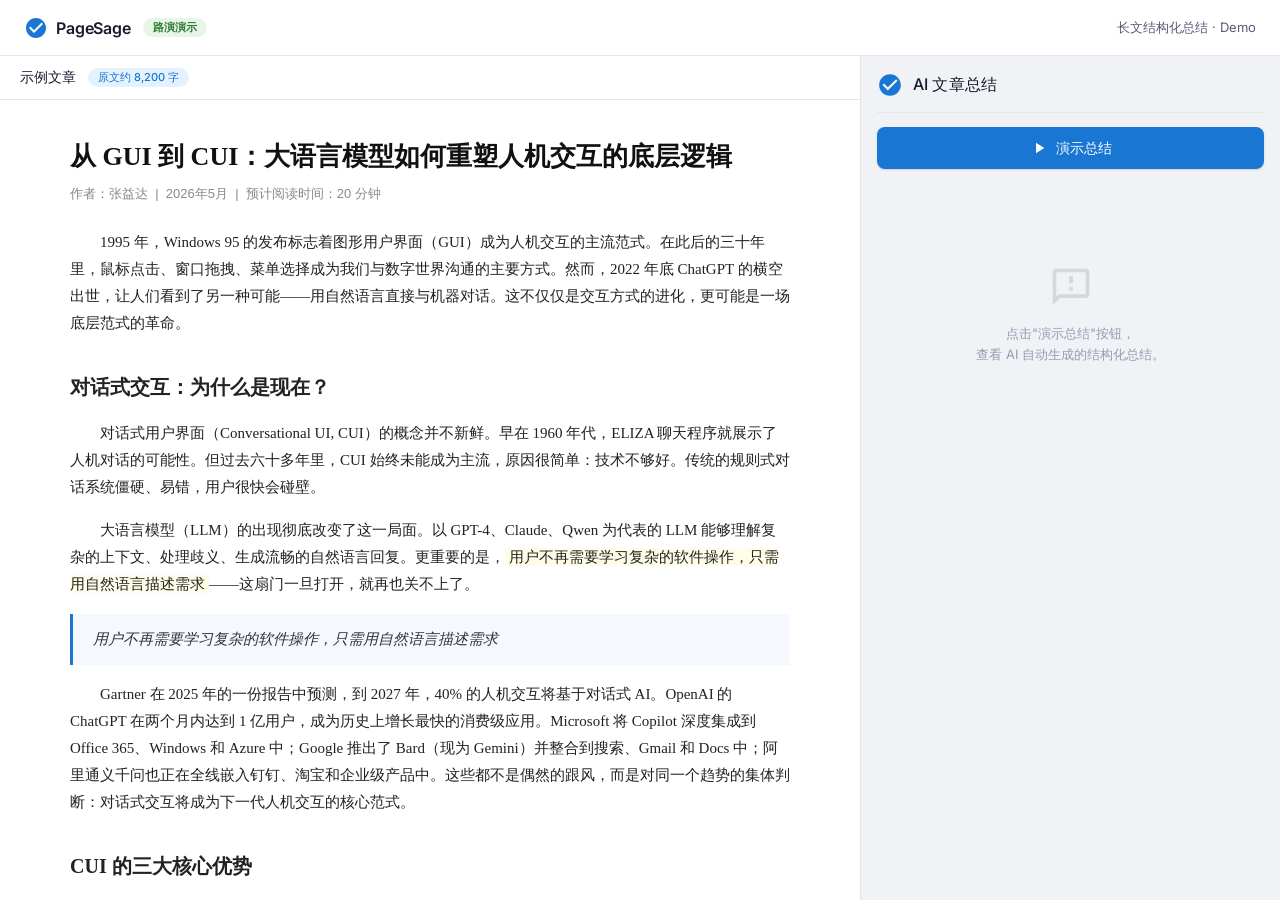
==== index.html @ dbce8fc1 "Add files via upload" ====
<!DOCTYPE html>
<html lang="zh-CN">
<head>
<meta charset="UTF-8" />
<meta name="viewport" content="width=device-width, initial-scale=1.0" />
<title>PageSage 路演演示</title>
<link rel="preconnect" href="https://fonts.googleapis.com" />
<link rel="preconnect" href="https://fonts.gstatic.com" crossorigin />
<link href="https://fonts.googleapis.com/css2?family=Inter:wght@400;500;600;700&family=Roboto:wght@400;500;700&display=swap" rel="stylesheet" />
<style>
*,*::before,*::after{box-sizing:border-box;margin:0;padding:0}
:root{
  --bg:#F0F2F5;--surface:#FFF;--border:#E4E7ED;
  --text:#1A1A2E;--text-secondary:#5A5A7A;--text-hint:#9A9AB0;
  --primary:#1976D2;--primary-light:#63A4FF;--primary-dark:#004BA0;
  --shadow:0 1px 3px rgba(0,0,0,0.08),0 1px 2px rgba(0,0,0,0.06);
  --shadow-lg:0 10px 30px rgba(0,0,0,0.10),0 4px 8px rgba(0,0,0,0.06);
  --radius:12px;
}
body{font-family:'Inter','Roboto',sans-serif;background:var(--bg);color:var(--text);height:100vh;overflow:hidden}
.topbar{
  display:flex;align-items:center;gap:12px;
  padding:12px 24px;background:var(--surface);
  border-bottom:1px solid var(--border);height:56px;
  box-shadow:0 1px 2px rgba(0,0,0,0.04);
}
.topbar-logo{display:flex;align-items:center;gap:8px}
.topbar-logo svg{width:24px;height:24px;fill:var(--primary)}
.topbar h1{font-size:16px;font-weight:600;letter-spacing:-0.01em}
.topbar-badge{
  font-size:11px;font-weight:600;padding:2px 10px;
  border-radius:20px;background:#E8F5E9;color:#2E7D32;
  margin-left:4px;
}
.topbar-right{margin-left:auto;font-size:13px;color:var(--text-secondary)}
.main{display:flex;height:calc(100vh - 56px);gap:0}
.article-panel{flex:1;display:flex;flex-direction:column;min-width:0}
.article-header{
  display:flex;align-items:center;gap:12px;
  padding:12px 20px;background:var(--surface);
  border-bottom:1px solid var(--border);
  flex-shrink:0;
}
.article-header h2{font-size:14px;font-weight:500;color:var(--text)}
.article-badge{
  font-size:11px;padding:2px 10px;border-radius:20px;
  background:#E3F2FD;color:var(--primary);font-weight:500;
}
.article-frame{flex:1;border:none;width:100%;background:#FFF}
.side-panel{
  width:420px;flex-shrink:0;
  background:var(--bg);overflow-y:auto;
  border-left:1px solid var(--border);
  padding:16px;
}
/* === 侧边栏内部样式（与扩展一致） === */
.panel-header{
  display:flex;align-items:center;gap:10px;
  padding-bottom:14px;border-bottom:1px solid var(--border);margin-bottom:14px;
}
.panel-header svg{width:26px;height:26px;fill:var(--primary)}
.panel-header h3{font-size:16px;font-weight:500;color:var(--text);letter-spacing:0.01em}
.demo-btn{
  display:inline-flex;align-items:center;justify-content:center;gap:8px;
  width:100%;padding:12px 24px;font-size:14px;font-weight:500;
  font-family:inherit;line-height:1;border:none;border-radius:8px;
  cursor:pointer;transition:all 0.2s cubic-bezier(0.4,0,0.2,1);
  background:var(--primary);color:#FFF;box-shadow:var(--shadow);
  position:relative;overflow:hidden;
}
.demo-btn:hover{background:var(--primary-dark);box-shadow:var(--shadow-lg)}
.demo-btn:active{transform:scale(0.98)}
.demo-btn:disabled{background:var(--border);color:var(--text-hint);cursor:not-allowed;transform:none}
.demo-btn svg{width:18px;height:18px;fill:currentColor;flex-shrink:0}
.demo-status{
  display:flex;align-items:center;gap:10px;
  padding:10px 14px;margin:12px 0;border-radius:12px;
  font-size:13px;line-height:1.4;min-height:40px;
  transition:all 0.3s;opacity:0;transform:translateY(-4px);
  pointer-events:none;
}
.demo-status.show{opacity:1;transform:translateY(0)}
.demo-status.loading{background:#E3F2FD;color:var(--primary)}
.demo-status.success{background:#E8F5E9;color:#2E7D32}
.demo-spinner{
  width:16px;height:16px;border:2px solid currentColor;
  border-right-color:transparent;border-radius:50%;
  animation:dspin 0.7s linear infinite;flex-shrink:0;
}
@keyframes dspin{to{transform:rotate(360deg)}}
.demo-result{display:none}
.demo-result.show{display:block}
.card{
  background:var(--surface);border-radius:12px;
  box-shadow:0 1px 2px rgba(0,0,0,0.06),0 1px 3px rgba(0,0,0,0.10);
  padding:18px;margin-bottom:14px;
  opacity:0;transform:translateY(20px);transition:all 0.5s cubic-bezier(0.22,1,0.36,1);
}
.card.visible{opacity:1;transform:translateY(0)}
.card-header{display:flex;align-items:center;gap:8px;margin-bottom:12px}
.card-header svg{width:18px;height:18px;flex-shrink:0;fill:#1976D2}
.card-title{font-size:14px;font-weight:500;color:var(--text)}
.card-body{color:var(--text-secondary);font-size:13px;line-height:1.7}
.thesis-text{
  font-size:14px;font-weight:500;color:var(--primary-dark);
  padding:12px 14px;background:#E3F2FD;border-radius:8px;line-height:1.6;
}
.evidence-text{line-height:1.7}
.conclusion-text{font-style:italic;line-height:1.7}
.argument-item{padding:10px 0;border-bottom:1px solid var(--border)}
.argument-item:first-child{padding-top:0}
.argument-item:last-child{padding-bottom:0;border-bottom:none}
.argument-num{
  display:inline-flex;align-items:center;justify-content:center;
  width:20px;height:20px;border-radius:50%;background:var(--primary);
  color:#FFF;font-size:11px;font-weight:500;margin-right:6px;flex-shrink:0;
}
.argument-header{display:flex;align-items:flex-start;gap:4px;margin-bottom:4px}
.argument-text{font-size:13px;font-weight:500;color:var(--text);flex:1}
.original-quote{
  font-size:12px;color:var(--text-hint);padding:6px 10px;
  background:#FAFAFA;border-left:3px solid var(--primary-light);
  border-radius:4px;margin-top:4px;line-height:1.5;
}
.original-quote::before{content:"📝 ";font-size:11px}
.terms-wrap{display:flex;flex-wrap:wrap;gap:4px}
.term-item{
  display:inline-flex;flex-direction:column;
  background:#FAFAFA;border:1px solid var(--border);border-radius:8px;
  padding:8px 12px;margin:2px;transition:border-color 0.15s;
}
.term-item:hover{border-color:var(--primary-light);background:#F5F8FF}
.term-name{font-weight:500;color:var(--text);font-size:13px}
.term-en{font-size:11px;color:var(--text-hint);font-style:italic;margin-top:1px}
.term-def{font-size:12px;color:var(--text-secondary);margin-top:3px;line-height:1.5}
.reading-badge{
  display:inline-flex;align-items:center;gap:6px;
  padding:4px 12px;border-radius:20px;font-size:12px;font-weight:500;margin-bottom:8px;
}
.reading-badge.deep{background:#E8F5E9;color:#2E7D32}
.reading-badge.skip{background:#FFF3E0;color:#E65100}
.reading-reason{font-size:13px;color:var(--text-secondary);margin-bottom:8px;line-height:1.6}
.highlight-item{
  font-size:12px;color:var(--primary);padding:5px 10px;
  background:#E3F2FD;border-radius:6px;margin:3px 0;line-height:1.5;
}
.highlight-item::before{content:"› ";font-weight:bold}
.article-type-badge{
  display:inline-block;padding:2px 10px;border-radius:12px;
  font-size:11px;font-weight:500;margin-top:10px;
  color:var(--text-hint);border:1px solid var(--border);
}
.tokens-info{
  text-align:center;font-size:11px;color:var(--text-hint);margin:6px 0 14px;
  transition:opacity 0.5s;opacity:0;
}
.tokens-info.show{opacity:1}
.empty-panel{
  text-align:center;padding:32px 16px;color:var(--text-hint);
}
.empty-panel svg{width:44px;height:44px;fill:var(--text-hint);opacity:0.3;margin-bottom:10px}
.empty-panel-text{font-size:13px;line-height:1.6}
</style>
</head>
<body>

<div class="topbar">
  <div class="topbar-logo">
    <svg viewBox="0 0 24 24"><path d="M12 2C6.48 2 2 6.48 2 12s4.48 10 10 10 10-4.48 10-10S17.52 2 12 2zm-2 15l-5-5 1.41-1.41L10 14.17l7.59-7.59L19 8l-9 9z"/></svg>
    <h1>PageSage</h1>
    <span class="topbar-badge">路演演示</span>
  </div>
  <div class="topbar-right">长文结构化总结 · Demo</div>
</div>

<div class="main">

  <!-- 左侧：文章 -->
  <div class="article-panel">
    <div class="article-header">
      <h2>示例文章</h2>
      <span class="article-badge">原文约 8,200 字</span>
    </div>
    <iframe class="article-frame" id="articleFrame" srcdoc=""></iframe>
  </div>

  <!-- 右侧：总结面板 -->
  <div class="side-panel">
    <div class="panel-header">
      <svg viewBox="0 0 24 24"><path d="M12 2C6.48 2 2 6.48 2 12s4.48 10 10 10 10-4.48 10-10S17.52 2 12 2zm-2 15l-5-5 1.41-1.41L10 14.17l7.59-7.59L19 8l-9 9z"/></svg>
      <h3>AI 文章总结</h3>
    </div>

    <button class="demo-btn" id="demoBtn">
      <svg viewBox="0 0 24 24"><path d="M8 5v14l11-7z"/></svg>
      演示总结
    </button>

    <div class="demo-status" id="demoStatus">
      <div class="demo-spinner"></div>
      <span id="demoStatusText">准备就绪</span>
    </div>

    <div class="demo-result" id="demoResult">

      <div class="card" id="cardThesis">
        <div class="card-header">
          <svg viewBox="0 0 24 24"><path d="M12 2L2 7l10 5 10-5-10-5zM2 17l10 5 10-5M2 12l10 5 10-5"/></svg>
          <span class="card-title">核心论点</span>
        </div>
        <div class="card-body"><div class="thesis-text" id="rThesis"></div></div>
      </div>

      <div class="card" id="cardArgs">
        <div class="card-header">
          <svg viewBox="0 0 24 24"><path d="M11 7h2v2h-2zm0 4h2v6h-2zm1-9C6.48 2 2 6.48 2 12s4.48 10 10 10 10-4.48 10-10S17.52 2 12 2zm0 18c-4.41 0-8-3.59-8-8s3.59-8 8-8 8 3.59 8 8-3.59 8-8 8z"/></svg>
          <span class="card-title">关键论点</span>
        </div>
        <div class="card-body" id="rArgs"></div>
      </div>

      <div class="card" id="cardEvidence">
        <div class="card-header">
          <svg viewBox="0 0 24 24"><path d="M19 3H5c-1.1 0-2 .9-2 2v14c0 1.1.9 2 2 2h14c1.1 0 2-.9 2-2V5c0-1.1-.9-2-2-2zm-5 14H7v-2h7v2zm3-4H7v-2h10v2zm0-4H7V7h10v2z"/></svg>
          <span class="card-title">论据与数据</span>
        </div>
        <div class="card-body"><div class="evidence-text" id="rEvidence"></div></div>
      </div>

      <div class="card" id="cardConclusion">
        <div class="card-header">
          <svg viewBox="0 0 24 24"><path d="M9 16.17L4.83 12l-1.42 1.41L9 19 21 7l-1.41-1.41z"/></svg>
          <span class="card-title">结论与展望</span>
        </div>
        <div class="card-body"><div class="conclusion-text" id="rConclusion"></div></div>
      </div>

      <div class="card" id="cardTerms">
        <div class="card-header">
          <svg viewBox="0 0 24 24"><path d="M12.87 15.07l-2.54-2.51.03-.03c1.74-1.94 2.98-4.17 3.71-6.53H17V4h-7V2H8v2H1v1.99h11.17C11.5 7.92 10.44 9.75 9 11.35 8.07 10.32 7.3 9.19 6.69 8h-2c.73 1.63 1.73 3.17 2.98 4.56l-5.09 5.02L4 19l5-5 3.11 3.11.76-2.04zM18.5 10h-2L12 22h2l1.12-3h4.75L21 22h2l-4.5-12zm-2.62 7l1.62-4.33L19.12 17h-3.24z"/></svg>
          <span class="card-title">专业术语</span>
        </div>
        <div class="card-body"><div class="terms-wrap" id="rTerms"></div></div>
      </div>

      <div class="card" id="cardReading">
        <div class="card-header">
          <svg viewBox="0 0 24 24"><path d="M12 4.5C7 4.5 2.73 7.61 1 12c1.73 4.39 6 7.5 11 7.5s9.27-3.11 11-7.5c-1.73-4.39-6-7.5-11-7.5zM12 17c-2.76 0-5-2.24-5-5s2.24-5 5-5 5 2.24 5 5-2.24 5-5 5zm0-8c-1.66 0-3 1.34-3 3s1.34 3 3 3 3-1.34 3-3-1.34-3-3-3z"/></svg>
          <span class="card-title">阅读建议</span>
        </div>
        <div class="card-body" id="rReading"></div>
      </div>

      <div class="tokens-info" id="rTokens"></div>
    </div>

    <div class="empty-panel" id="emptyPanel">
      <svg viewBox="0 0 24 24"><path d="M20 2H4c-1.1 0-2 .9-2 2v18l4-4h14c1.1 0 2-.9 2-2V4c0-1.1-.9-2-2-2zm0 14H5.17L4 17.17V4h16v12z"/><path d="M11 12h2v2h-2zm0-6h2v4h-2z"/></svg>
      <div class="empty-panel-text">点击"演示总结"按钮，<br/>查看 AI 自动生成的结构化总结。</div>
    </div>
  </div>
</div>

<script>
// ============================================================
// 1. 示例文章（内嵌到 iframe 的 srcdoc）
// ============================================================
const SAMPLE_ARTICLE = `<!DOCTYPE html>
<html lang="zh-CN">
<head><meta charset="UTF-8"><title>大语言模型与人机交互的未来</title>
<style>
  body{font-family:Georgia,'Times New Roman',serif;max-width:720px;margin:40px auto;padding:0 24px;color:#222;line-height:1.8;font-size:15px}
  h1{font-size:26px;font-weight:700;line-height:1.3;margin-bottom:8px;color:#111}
  .meta{color:#888;font-size:13px;margin-bottom:24px;font-family:sans-serif}
  h2{font-size:20px;margin-top:32px;margin-bottom:12px;color:#222}
  p{margin-bottom:16px;text-indent:2em}
  blockquote{border-left:3px solid #1976D2;margin:16px 0;padding:8px 20px;background:#F5F8FF;color:#333;font-style:italic}
  blockquote p{text-indent:0;margin:4px 0}
  ul{margin:12px 0 16px 24px}
  li{margin-bottom:6px}
  .highlight{background:#FFFDE7;padding:1px 4px;border-radius:2px}
</style></head>
<body>

<h1>从 GUI 到 CUI：大语言模型如何重塑人机交互的底层逻辑</h1>
<div class="meta">作者：张益达 &nbsp;|&nbsp; 2026年5月 &nbsp;|&nbsp; 预计阅读时间：20 分钟</div>

<p>1995 年，Windows 95 的发布标志着图形用户界面（GUI）成为人机交互的主流范式。在此后的三十年里，鼠标点击、窗口拖拽、菜单选择成为我们与数字世界沟通的主要方式。然而，2022 年底 ChatGPT 的横空出世，让人们看到了另一种可能——用自然语言直接与机器对话。这不仅仅是交互方式的进化，更可能是一场底层范式的革命。</p>

<h2>对话式交互：为什么是现在？</h2>

<p>对话式用户界面（Conversational UI, CUI）的概念并不新鲜。早在 1960 年代，ELIZA 聊天程序就展示了人机对话的可能性。但过去六十多年里，CUI 始终未能成为主流，原因很简单：技术不够好。传统的规则式对话系统僵硬、易错，用户很快会碰壁。</p>

<p>大语言模型（LLM）的出现彻底改变了这一局面。以 GPT-4、Claude、Qwen 为代表的 LLM 能够理解复杂的上下文、处理歧义、生成流畅的自然语言回复。更重要的是，<span class="highlight">用户不再需要学习复杂的软件操作，只需用自然语言描述需求</span>——这扇门一旦打开，就再也关不上了。</p>

<blockquote><p>用户不再需要学习复杂的软件操作，只需用自然语言描述需求</p></blockquote>

<p>Gartner 在 2025 年的一份报告中预测，到 2027 年，40% 的人机交互将基于对话式 AI。OpenAI 的 ChatGPT 在两个月内达到 1 亿用户，成为历史上增长最快的消费级应用。Microsoft 将 Copilot 深度集成到 Office 365、Windows 和 Azure 中；Google 推出了 Bard（现为 Gemini）并整合到搜索、Gmail 和 Docs 中；阿里通义千问也正在全线嵌入钉钉、淘宝和企业级产品中。这些都不是偶然的跟风，而是对同一个趋势的集体判断：对话式交互将成为下一代人机交互的核心范式。</p>

<h2>CUI 的三大核心优势</h2>

<p>与 GUI 相比，CUI 具备三个根本性的优势。</p>

<p><strong>第一，零学习成本。</strong> GUI 要求用户理解界面隐喻——文件夹、菜单、工具栏、右键菜单——每一个都需要学习。而 CUI 只需要用户能用自然语言表达意图。这意味着从未使用过电脑的人也能通过语音或文字直接完成复杂任务。对于老年人和数字弱势群体，这可能是最具包容性的技术革新。</p>

<p><strong>第二，任务表达能力强。</strong> 很多操作在 GUI 中需要多步完成。例如，"找出上个月所有来自华东区、金额超过 10 万的订单，按日期排序并画一张趋势图"——在 GUI 中可能需要十几个点击和拖拽操作；在 CUI 中，一句话就够了。LLM 能够将复杂的意图分解为多个子任务并依次执行，这是传统 GUI 难以企及的。</p>

<p><strong>第三，上下文连续性。</strong> GUI 通常是无状态的——每次操作都是独立的。CUI 则天然支持多轮对话，AI 能够记住前文说过的话，在后续交互中引用。这使得复杂的工作流可以被拆解成多个步骤，逐步完善，而不是一次性完成所有配置。</p>

<h2>LLM 作为操作系统级入口</h2>

<p>2024 年以来，一个更激进的趋势正在浮现：LLM 正在从应用层渗透到操作系统层。</p>

<p>Microsoft Windows 11 的 Copilot 可以通过自然语言直接控制系统设置、启动应用程序、管理文件。Apple 的 Siri 接入 Apple Intelligence 后获得了更强的上下文理解能力。国内的阿里、百度、华为也纷纷将 AI 助手定位为"下一代操作系统的交互入口"。</p>

<p><span class="highlight">未来操作系统将内置 AI 助手，应用程序通过自然语言 API 被调用</span>——这意味着，传统 GUI 应用可能会退居二线，成为 AI 助手的"后端引擎"。用户不再需要手动打开 Excel 做数据透视表，而是告诉 AI："帮我分析一下销售数据，看看哪个地区的增长最快。"</p>

<blockquote><p>未来操作系统将内置 AI 助手，应用程序通过自然语言 API 被调用</p></blockquote>

<p>这种转变对软件开发的影响是深远的。开发者不仅要考虑 GUI 的设计，还要思考如何让 AI 理解自己应用的能力——即"AI 可发现性"（AI discoverability）。类似于传统 Web 开发中的 SEO，未来可能会出现"应用语义发现"（App SEO），让 AI 助手能够理解和调用第三方应用的功能。</p>

<h2>隐私、安全与信任挑战</h2>

<p>然而，CUI 的普及也带来了新的问题。对话式交互意味着用户的意图、数据、偏好需要被 AI 实时理解和分析。<span class="highlight">对话式交互意味着用户数据需要被实时分析和理解</span>——这比传统 GUI 中的被动数据收集要深入得多。</p>

<blockquote><p>对话式交互意味着用户数据需要被实时分析和理解</p></blockquote>

<p>传统的 GUI 应用中，用户的每次操作是离散的、低语义的（点击、拖拽、输入），很难从中推断出用户的高层意图。而 CUI 中，用户直接表达意图——"我想买一辆 20 万以内的新能源车"——这句话本身就包含了预算、车型、动力类型等敏感信息。如何确保这些数据不被滥用，是每一个 CUI 平台必须回答的问题。</p>

<p>此外，LLM 的"幻觉"问题（hallucination）在对话式交互中被放大。当用户信任 AI 给出的答案时，错误的信息可能导致严重的后果。医疗、金融、法律等高风险领域的 CUI 应用需要额外的安全护栏——包括实时的事实核查、来源引用、以及人类在环（Human-in-the-Loop）的审核机制。</p>

<h2>企业如何准备迎接 CUI 时代</h2>

<p>对于企业而言，CUI 时代的到来既是机遇也是挑战。以下三个方向值得关注：</p>

<ul>
  <li><strong>重构产品交互层</strong>：在产品中引入对话式入口，让用户可以通过自然语言完成核心操作。不必一步到位，可以先从 FAQ、客服等低风险场景切入。</li>
  <li><strong>建立 AI 可发现性体系</strong>：确保 AI 能够理解你的产品功能。这包括编写 API 的语义描述、为功能点打标签、建立功能调用图谱。</li>
  <li><strong>投资数据治理</strong>：CUI 产生的数据量巨大且高度语义化，企业需要建立从数据收集、存储、分析到删除的完整治理框架。</li>
</ul>

<h2>结论：共存而非取代</h2>

<p>回顾历史，命令行界面（CLI）到图形界面（GUI）的转变用了几十年。GUI 并没有完全取代 CLI——程序员仍然大量使用终端。同样，CUI 也不会完全取代 GUI。两者各有优劣：GUI 在精确操作、数据展示、空间布局方面具有天然优势；CUI 则在意图表达、复杂任务分解、个性化交互方面表现出色。</p>

<p>最终的未来不是 CUI 替代 GUI，而是两者的深度融合。未来的应用将同时提供图形界面和对话界面，用户可以根据任务的性质自由选择。而优秀的 AI 助手将能够在这两种模式间无缝切换——当你需要它操作表格时，它操作表格（GUI）；当你需要它分析趋势时，它和你对话（CUI）。</p>

<p>这才是人机交互的真正未来。</p>

</body></html>`;

document.getElementById('articleFrame').srcdoc = SAMPLE_ARTICLE;

// ============================================================
// 2. 预录的结构化 JSON（真实 API 产出）
// ============================================================
const DEMO_DATA = {
  "core_thesis": "大语言模型正在推动人机交互从图形界面（GUI）向对话式界面（CUI）进行根本性转变，两者将长期共存并深度融合",
  "key_arguments": [
    {
      "argument": "对话式交互降低了技术使用门槛，零学习成本特性使其成为最具包容性的交互范式",
      "original_quote": "用户不再需要学习复杂的软件操作，只需用自然语言描述需求"
    },
    {
      "argument": "LLM 的操作系统级渗透正在重塑软件生态，应用逐步退居为AI助手的后端引擎",
      "original_quote": "未来操作系统将内置AI助手，应用程序通过自然语言API被调用"
    },
    {
      "argument": "对话式交互带来隐私和安全新挑战，用户意图数据的实时分析需要更严格的治理框架",
      "original_quote": "对话式交互意味着用户数据需要被实时分析和理解"
    },
    {
      "argument": "企业应从交互层重构、AI可发现性体系和数据治理三方面迎接CUI时代",
      "original_quote": "开发者要思考如何让AI理解自己应用的能力，即AI可发现性"
    }
  ],
  "supporting_evidence": "Gartner预测到2027年，40%的人机交互将基于对话式AI。ChatGPT两月达1亿用户，创历史增长纪录。Microsoft Copilot、Google Gemini、阿里通义千问已全线嵌入核心产品。Windows 11和Apple Intelligence正将LLM定位为操作系统级交互入口。",
  "conclusion": "CUI不会取代GUI，两者将深度融合。未来应用同时提供图形和对话两种界面，优秀AI助手能在两种模式间无缝切换，这才是人机交互的真正未来。",
  "technical_terms": [
    {"term": "大语言模型", "term_en": "Large Language Model (LLM)", "definition": "基于海量文本数据训练的大规模神经网络，能够理解和生成自然语言"},
    {"term": "对话式用户界面", "term_en": "Conversational UI (CUI)", "definition": "以自然语言对话为主要交互方式的用户界面范式"},
    {"term": "AI可发现性", "term_en": "AI Discoverability（推断）", "definition": "AI系统能够理解并调用应用程序功能的能力，类似传统SEO但面向AI"},
    {"term": "人在环审核", "term_en": "Human-in-the-Loop (HITL)", "definition": "在AI自动化流程中引入人工审核环节以确保输出质量和安全性的机制"}
  ],
  "reading_recommendation": {
    "need_deep_read": true,
    "reason": "文章涉及影响个人职业发展的技术趋势判断和企业转型建议",
    "highlight_sections": ["CUI三大核心优势", "LLM作为操作系统级入口", "企业迎接CUI时代的三个方向"]
  },
  "metadata": {
    "article_type": "学术分析"
  }
};

// ============================================================
// 3. 动画播放逻辑
// ============================================================
const btn = document.getElementById('demoBtn');
const statusEl = document.getElementById('demoStatus');
const statusText = document.getElementById('demoStatusText');
const resultArea = document.getElementById('demoResult');
const emptyPanel = document.getElementById('emptyPanel');
const tokensInfo = document.getElementById('rTokens');

const CARD_IDS = ['cardThesis','cardArgs','cardEvidence','cardConclusion','cardTerms','cardReading'];

function esc(s){const d=document.createElement('div');d.textContent=s;return d.innerHTML}

function renderArgs(container, args) {
  container.innerHTML = '';
  if (!args || args.length === 0) {
    container.innerHTML = '<div style="color:var(--text-hint);font-size:13px">本文无明确论点链</div>';
    return;
  }
  args.forEach((a, i) => {
    const div = document.createElement('div');
    div.className = 'argument-item';
    div.innerHTML = '<div class="argument-header"><span class="argument-num">'+(i+1)+'</span><span class="argument-text">'+esc(a.argument)+'</span></div>'+(a.original_quote ? '<div class="original-quote">'+esc(a.original_quote)+'</div>' : '');
    container.appendChild(div);
  });
}

function renderTerms(container, terms) {
  container.innerHTML = '';
  if (!terms || terms.length === 0) {
    container.innerHTML = '<div style="color:var(--text-hint);font-size:13px">未发现专业术语</div>';
    return;
  }
  terms.forEach(t => {
    const d = document.createElement('div');
    d.className = 'term-item';
    const en = t.term_en ? ' ('+esc(t.term_en)+')' : '';
    d.innerHTML = '<div class="term-name">'+esc(t.term)+en+'</div><div class="term-def">'+esc(t.definition)+'</div>';
    container.appendChild(d);
  });
}

function renderReading(container, rec) {
  container.innerHTML = '';
  if (!rec) return;
  const badge = rec.need_deep_read ? '<div class="reading-badge deep">建议精读</div>' : '<div class="reading-badge skip">可跳过</div>';
  let html = badge + '<div class="reading-reason">'+esc(rec.reason||'')+'</div>';
  if (rec.highlight_sections && rec.highlight_sections.length > 0) {
    html += '<div style="margin-top:6px;font-size:12px;color:var(--text-hint);margin-bottom:4px">重点阅读：</div>';
    rec.highlight_sections.forEach(s => { html += '<div class="highlight-item">'+esc(s)+'</div>' });
  }
  container.innerHTML = html;
}

function showStatus(type, text, spinner) {
  statusEl.className = 'demo-status show '+type;
  statusText.textContent = text;
  statusEl.querySelector('.demo-spinner').style.display = spinner ? '' : 'none';
}

function hideStatus() { statusEl.className = 'demo-status'; }

function resetCards() {
  CARD_IDS.forEach(id => document.getElementById(id).classList.remove('visible'));
  resultArea.classList.remove('show');
  tokensInfo.classList.remove('show');
  tokensInfo.textContent = '';
}

function playDemo() {
  btn.disabled = true;
  resetCards();
  emptyPanel.style.display = 'none';

  // Phase 1: loading
  showStatus('loading', '正在提取文章内容...', true);
  setTimeout(() => {
    showStatus('loading', 'AI正在思考...', true);
  }, 1000);

  // Phase 2: show result after 2.5s
  setTimeout(() => {
    showStatus('success', '分析完成', false);
    setTimeout(() => { hideStatus(); }, 800);

    const d = DEMO_DATA;
    resultArea.classList.add('show');

    // fill content
    document.getElementById('rThesis').textContent = d.core_thesis;
    renderArgs(document.getElementById('rArgs'), d.key_arguments);
    document.getElementById('rEvidence').textContent = d.supporting_evidence;
    document.getElementById('rConclusion').textContent = d.conclusion;
    renderTerms(document.getElementById('rTerms'), d.technical_terms);
    renderReading(document.getElementById('rReading'), d.reading_recommendation);

    if (d.metadata && d.metadata.article_type) {
      const badge = document.createElement('div');
      badge.className = 'article-type-badge';
      badge.textContent = d.metadata.article_type;
      const concCard = document.getElementById('cardConclusion').querySelector('.card-body');
      const existing = concCard.querySelector('.article-type-badge');
      if (existing) existing.remove();
      concCard.appendChild(badge);
    }

    tokensInfo.textContent = 'Token 消耗: 3842 (输入 2108, 输出 1734)';

    // Phase 3: staggered card reveal
    CARD_IDS.forEach((id, i) => {
      setTimeout(() => {
        document.getElementById(id).classList.add('visible');
        if (i === CARD_IDS.length - 1) {
          setTimeout(() => { tokensInfo.classList.add('show'); }, 300);
        }
      }, (i + 1) * 350);
    });

    setTimeout(() => { btn.disabled = false; }, CARD_IDS.length * 350 + 600);
  }, 2500);
}

btn.addEventListener('click', playDemo);
</script>
</body>
</html>
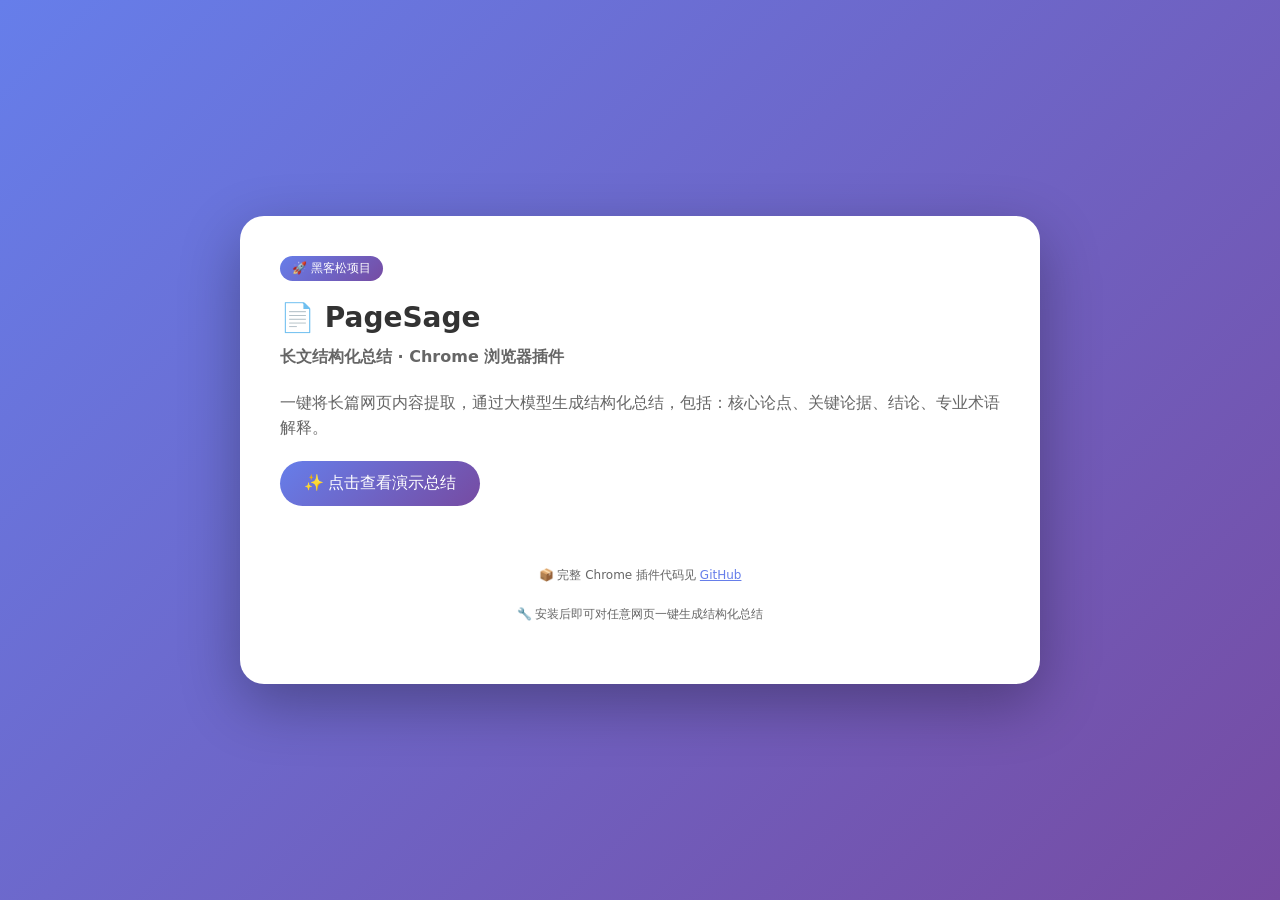
==== commit 009ee306: "Create index.html" ====
--- a/index.html
+++ b/index.html
@@ -1,521 +1,150 @@
 <!DOCTYPE html>
 <html lang="zh-CN">
 <head>
-<meta charset="UTF-8" />
-<meta name="viewport" content="width=device-width, initial-scale=1.0" />
-<title>PageSage 路演演示</title>
-<link rel="preconnect" href="https://fonts.googleapis.com" />
-<link rel="preconnect" href="https://fonts.gstatic.com" crossorigin />
-<link href="https://fonts.googleapis.com/css2?family=Inter:wght@400;500;600;700&family=Roboto:wght@400;500;700&display=swap" rel="stylesheet" />
-<style>
-*,*::before,*::after{box-sizing:border-box;margin:0;padding:0}
-:root{
-  --bg:#F0F2F5;--surface:#FFF;--border:#E4E7ED;
-  --text:#1A1A2E;--text-secondary:#5A5A7A;--text-hint:#9A9AB0;
-  --primary:#1976D2;--primary-light:#63A4FF;--primary-dark:#004BA0;
-  --shadow:0 1px 3px rgba(0,0,0,0.08),0 1px 2px rgba(0,0,0,0.06);
-  --shadow-lg:0 10px 30px rgba(0,0,0,0.10),0 4px 8px rgba(0,0,0,0.06);
-  --radius:12px;
-}
-body{font-family:'Inter','Roboto',sans-serif;background:var(--bg);color:var(--text);height:100vh;overflow:hidden}
-.topbar{
-  display:flex;align-items:center;gap:12px;
-  padding:12px 24px;background:var(--surface);
-  border-bottom:1px solid var(--border);height:56px;
-  box-shadow:0 1px 2px rgba(0,0,0,0.04);
-}
-.topbar-logo{display:flex;align-items:center;gap:8px}
-.topbar-logo svg{width:24px;height:24px;fill:var(--primary)}
-.topbar h1{font-size:16px;font-weight:600;letter-spacing:-0.01em}
-.topbar-badge{
-  font-size:11px;font-weight:600;padding:2px 10px;
-  border-radius:20px;background:#E8F5E9;color:#2E7D32;
-  margin-left:4px;
-}
-.topbar-right{margin-left:auto;font-size:13px;color:var(--text-secondary)}
-.main{display:flex;height:calc(100vh - 56px);gap:0}
-.article-panel{flex:1;display:flex;flex-direction:column;min-width:0}
-.article-header{
-  display:flex;align-items:center;gap:12px;
-  padding:12px 20px;background:var(--surface);
-  border-bottom:1px solid var(--border);
-  flex-shrink:0;
-}
-.article-header h2{font-size:14px;font-weight:500;color:var(--text)}
-.article-badge{
-  font-size:11px;padding:2px 10px;border-radius:20px;
-  background:#E3F2FD;color:var(--primary);font-weight:500;
-}
-.article-frame{flex:1;border:none;width:100%;background:#FFF}
-.side-panel{
-  width:420px;flex-shrink:0;
-  background:var(--bg);overflow-y:auto;
-  border-left:1px solid var(--border);
-  padding:16px;
-}
-/* === 侧边栏内部样式（与扩展一致） === */
-.panel-header{
-  display:flex;align-items:center;gap:10px;
-  padding-bottom:14px;border-bottom:1px solid var(--border);margin-bottom:14px;
-}
-.panel-header svg{width:26px;height:26px;fill:var(--primary)}
-.panel-header h3{font-size:16px;font-weight:500;color:var(--text);letter-spacing:0.01em}
-.demo-btn{
-  display:inline-flex;align-items:center;justify-content:center;gap:8px;
-  width:100%;padding:12px 24px;font-size:14px;font-weight:500;
-  font-family:inherit;line-height:1;border:none;border-radius:8px;
-  cursor:pointer;transition:all 0.2s cubic-bezier(0.4,0,0.2,1);
-  background:var(--primary);color:#FFF;box-shadow:var(--shadow);
-  position:relative;overflow:hidden;
-}
-.demo-btn:hover{background:var(--primary-dark);box-shadow:var(--shadow-lg)}
-.demo-btn:active{transform:scale(0.98)}
-.demo-btn:disabled{background:var(--border);color:var(--text-hint);cursor:not-allowed;transform:none}
-.demo-btn svg{width:18px;height:18px;fill:currentColor;flex-shrink:0}
-.demo-status{
-  display:flex;align-items:center;gap:10px;
-  padding:10px 14px;margin:12px 0;border-radius:12px;
-  font-size:13px;line-height:1.4;min-height:40px;
-  transition:all 0.3s;opacity:0;transform:translateY(-4px);
-  pointer-events:none;
-}
-.demo-status.show{opacity:1;transform:translateY(0)}
-.demo-status.loading{background:#E3F2FD;color:var(--primary)}
-.demo-status.success{background:#E8F5E9;color:#2E7D32}
-.demo-spinner{
-  width:16px;height:16px;border:2px solid currentColor;
-  border-right-color:transparent;border-radius:50%;
-  animation:dspin 0.7s linear infinite;flex-shrink:0;
-}
-@keyframes dspin{to{transform:rotate(360deg)}}
-.demo-result{display:none}
-.demo-result.show{display:block}
-.card{
-  background:var(--surface);border-radius:12px;
-  box-shadow:0 1px 2px rgba(0,0,0,0.06),0 1px 3px rgba(0,0,0,0.10);
-  padding:18px;margin-bottom:14px;
-  opacity:0;transform:translateY(20px);transition:all 0.5s cubic-bezier(0.22,1,0.36,1);
-}
-.card.visible{opacity:1;transform:translateY(0)}
-.card-header{display:flex;align-items:center;gap:8px;margin-bottom:12px}
-.card-header svg{width:18px;height:18px;flex-shrink:0;fill:#1976D2}
-.card-title{font-size:14px;font-weight:500;color:var(--text)}
-.card-body{color:var(--text-secondary);font-size:13px;line-height:1.7}
-.thesis-text{
-  font-size:14px;font-weight:500;color:var(--primary-dark);
-  padding:12px 14px;background:#E3F2FD;border-radius:8px;line-height:1.6;
-}
-.evidence-text{line-height:1.7}
-.conclusion-text{font-style:italic;line-height:1.7}
-.argument-item{padding:10px 0;border-bottom:1px solid var(--border)}
-.argument-item:first-child{padding-top:0}
-.argument-item:last-child{padding-bottom:0;border-bottom:none}
-.argument-num{
-  display:inline-flex;align-items:center;justify-content:center;
-  width:20px;height:20px;border-radius:50%;background:var(--primary);
-  color:#FFF;font-size:11px;font-weight:500;margin-right:6px;flex-shrink:0;
-}
-.argument-header{display:flex;align-items:flex-start;gap:4px;margin-bottom:4px}
-.argument-text{font-size:13px;font-weight:500;color:var(--text);flex:1}
-.original-quote{
-  font-size:12px;color:var(--text-hint);padding:6px 10px;
-  background:#FAFAFA;border-left:3px solid var(--primary-light);
-  border-radius:4px;margin-top:4px;line-height:1.5;
-}
-.original-quote::before{content:"📝 ";font-size:11px}
-.terms-wrap{display:flex;flex-wrap:wrap;gap:4px}
-.term-item{
-  display:inline-flex;flex-direction:column;
-  background:#FAFAFA;border:1px solid var(--border);border-radius:8px;
-  padding:8px 12px;margin:2px;transition:border-color 0.15s;
-}
-.term-item:hover{border-color:var(--primary-light);background:#F5F8FF}
-.term-name{font-weight:500;color:var(--text);font-size:13px}
-.term-en{font-size:11px;color:var(--text-hint);font-style:italic;margin-top:1px}
-.term-def{font-size:12px;color:var(--text-secondary);margin-top:3px;line-height:1.5}
-.reading-badge{
-  display:inline-flex;align-items:center;gap:6px;
-  padding:4px 12px;border-radius:20px;font-size:12px;font-weight:500;margin-bottom:8px;
-}
-.reading-badge.deep{background:#E8F5E9;color:#2E7D32}
-.reading-badge.skip{background:#FFF3E0;color:#E65100}
-.reading-reason{font-size:13px;color:var(--text-secondary);margin-bottom:8px;line-height:1.6}
-.highlight-item{
-  font-size:12px;color:var(--primary);padding:5px 10px;
-  background:#E3F2FD;border-radius:6px;margin:3px 0;line-height:1.5;
-}
-.highlight-item::before{content:"› ";font-weight:bold}
-.article-type-badge{
-  display:inline-block;padding:2px 10px;border-radius:12px;
-  font-size:11px;font-weight:500;margin-top:10px;
-  color:var(--text-hint);border:1px solid var(--border);
-}
-.tokens-info{
-  text-align:center;font-size:11px;color:var(--text-hint);margin:6px 0 14px;
-  transition:opacity 0.5s;opacity:0;
-}
-.tokens-info.show{opacity:1}
-.empty-panel{
-  text-align:center;padding:32px 16px;color:var(--text-hint);
-}
-.empty-panel svg{width:44px;height:44px;fill:var(--text-hint);opacity:0.3;margin-bottom:10px}
-.empty-panel-text{font-size:13px;line-height:1.6}
-</style>
+    <meta charset="UTF-8">
+    <meta name="viewport" content="width=device-width, initial-scale=1.0">
+    <title>PageSage - 长文结构化总结</title>
+    <style>
+        * {
+            margin: 0;
+            padding: 0;
+            box-sizing: border-box;
+        }
+        body {
+            font-family: system-ui, -apple-system, 'Segoe UI', Roboto, 'Helvetica Neue', sans-serif;
+            background: linear-gradient(135deg, #667eea 0%, #764ba2 100%);
+            min-height: 100vh;
+            display: flex;
+            justify-content: center;
+            align-items: center;
+            padding: 20px;
+        }
+        .card {
+            background: white;
+            border-radius: 24px;
+            max-width: 800px;
+            width: 100%;
+            padding: 40px;
+            box-shadow: 0 20px 60px rgba(0,0,0,0.3);
+        }
+        h1 {
+            font-size: 28px;
+            color: #333;
+            margin-bottom: 10px;
+        }
+        .badge {
+            background: linear-gradient(135deg, #667eea, #764ba2);
+            color: white;
+            padding: 4px 12px;
+            border-radius: 20px;
+            font-size: 12px;
+            display: inline-block;
+            margin-bottom: 20px;
+        }
+        p {
+            color: #666;
+            line-height: 1.6;
+            margin-bottom: 20px;
+        }
+        .demo-btn {
+            background: linear-gradient(135deg, #667eea, #764ba2);
+            color: white;
+            border: none;
+            padding: 12px 24px;
+            border-radius: 30px;
+            font-size: 16px;
+            cursor: pointer;
+            margin-bottom: 30px;
+            transition: transform 0.2s;
+        }
+        .demo-btn:hover {
+            transform: scale(1.05);
+        }
+        .summary-card {
+            background: #f8f9fa;
+            border-radius: 16px;
+            padding: 20px;
+            margin-top: 20px;
+            display: none;
+        }
+        .summary-card.show {
+            display: block;
+            animation: fadeIn 0.5s;
+        }
+        @keyframes fadeIn {
+            from { opacity: 0; transform: translateY(10px); }
+            to { opacity: 1; transform: translateY(0); }
+        }
+        .core-thesis {
+            background: #e8f4f8;
+            padding: 15px;
+            border-radius: 12px;
+            margin-bottom: 15px;
+        }
+        .section-title {
+            font-weight: bold;
+            color: #667eea;
+            margin-bottom: 8px;
+        }
+        .key-argument {
+            padding: 8px 0;
+            border-bottom: 1px solid #e0e0e0;
+        }
+        .footer {
+            margin-top: 30px;
+            text-align: center;
+            font-size: 12px;
+            color: #999;
+        }
+        a {
+            color: #667eea;
+        }
+    </style>
 </head>
 <body>
-
-<div class="topbar">
-  <div class="topbar-logo">
-    <svg viewBox="0 0 24 24"><path d="M12 2C6.48 2 2 6.48 2 12s4.48 10 10 10 10-4.48 10-10S17.52 2 12 2zm-2 15l-5-5 1.41-1.41L10 14.17l7.59-7.59L19 8l-9 9z"/></svg>
-    <h1>PageSage</h1>
-    <span class="topbar-badge">路演演示</span>
-  </div>
-  <div class="topbar-right">长文结构化总结 · Demo</div>
-</div>
-
-<div class="main">
-
-  <!-- 左侧：文章 -->
-  <div class="article-panel">
-    <div class="article-header">
-      <h2>示例文章</h2>
-      <span class="article-badge">原文约 8,200 字</span>
-    </div>
-    <iframe class="article-frame" id="articleFrame" srcdoc=""></iframe>
-  </div>
-
-  <!-- 右侧：总结面板 -->
-  <div class="side-panel">
-    <div class="panel-header">
-      <svg viewBox="0 0 24 24"><path d="M12 2C6.48 2 2 6.48 2 12s4.48 10 10 10 10-4.48 10-10S17.52 2 12 2zm-2 15l-5-5 1.41-1.41L10 14.17l7.59-7.59L19 8l-9 9z"/></svg>
-      <h3>AI 文章总结</h3>
+    <div class="card">
+        <div class="badge">🚀 黑客松项目</div>
+        <h1>📄 PageSage</h1>
+        <p><strong>长文结构化总结 · Chrome 浏览器插件</strong></p >
+        <p>一键将长篇网页内容提取，通过大模型生成结构化总结，包括：核心论点、关键论据、结论、专业术语解释。</p >
+        
+        <button class="demo-btn" onclick="showDemo()">✨ 点击查看演示总结</button>
+        
+        <div id="summary" class="summary-card">
+            <div class="core-thesis">
+                <div class="section-title">🎯 核心论点</div>
+                <div>大语言模型正在彻底改变人机交互方式，对话式界面将成为主流交互范式。</div>
+            </div>
+            
+            <div style="margin-bottom: 15px;">
+                <div class="section-title">📌 关键论据</div>
+                <div class="key-argument">1. ChatGPT 2个月达到1亿用户，成为历史增长最快的消费应用</div>
+                <div class="key-argument">2. Gartner 预测到2027年40%的人机交互基于对话式AI</div>
+                <div class="key-argument">3. Microsoft、Google、阿里等科技巨头全面布局AI助手</div>
+            </div>
+            
+            <div style="margin-bottom: 15px;">
+                <div class="section-title">🔬 结论</div>
+                <div>AI对话式交互的浪潮不可逆转，用户无需学习复杂操作即可使用软件。</div>
+            </div>
+            
+            <div>
+                <div class="section-title">📖 专业术语</div>
+                <div><strong>LLM</strong>：大语言模型，如GPT-4、Claude、通义千问</div>
+                <div><strong>CUI</strong>：对话式用户界面，通过自然语言交互</div>
+            </div>
+        </div>
+        
+        <div class="footer">
+            <p>📦 完整 Chrome 插件代码见 <a href=" " target="_blank">GitHub</a ></p >
+            <p>🔧 安装后即可对任意网页一键生成结构化总结</p >
+        </div>
     </div>
 
-    <button class="demo-btn" id="demoBtn">
-      <svg viewBox="0 0 24 24"><path d="M8 5v14l11-7z"/></svg>
-      演示总结
-    </button>
-
-    <div class="demo-status" id="demoStatus">
-      <div class="demo-spinner"></div>
-      <span id="demoStatusText">准备就绪</span>
-    </div>
-
-    <div class="demo-result" id="demoResult">
-
-      <div class="card" id="cardThesis">
-        <div class="card-header">
-          <svg viewBox="0 0 24 24"><path d="M12 2L2 7l10 5 10-5-10-5zM2 17l10 5 10-5M2 12l10 5 10-5"/></svg>
-          <span class="card-title">核心论点</span>
-        </div>
-        <div class="card-body"><div class="thesis-text" id="rThesis"></div></div>
-      </div>
-
-      <div class="card" id="cardArgs">
-        <div class="card-header">
-          <svg viewBox="0 0 24 24"><path d="M11 7h2v2h-2zm0 4h2v6h-2zm1-9C6.48 2 2 6.48 2 12s4.48 10 10 10 10-4.48 10-10S17.52 2 12 2zm0 18c-4.41 0-8-3.59-8-8s3.59-8 8-8 8 3.59 8 8-3.59 8-8 8z"/></svg>
-          <span class="card-title">关键论点</span>
-        </div>
-        <div class="card-body" id="rArgs"></div>
-      </div>
-
-      <div class="card" id="cardEvidence">
-        <div class="card-header">
-          <svg viewBox="0 0 24 24"><path d="M19 3H5c-1.1 0-2 .9-2 2v14c0 1.1.9 2 2 2h14c1.1 0 2-.9 2-2V5c0-1.1-.9-2-2-2zm-5 14H7v-2h7v2zm3-4H7v-2h10v2zm0-4H7V7h10v2z"/></svg>
-          <span class="card-title">论据与数据</span>
-        </div>
-        <div class="card-body"><div class="evidence-text" id="rEvidence"></div></div>
-      </div>
-
-      <div class="card" id="cardConclusion">
-        <div class="card-header">
-          <svg viewBox="0 0 24 24"><path d="M9 16.17L4.83 12l-1.42 1.41L9 19 21 7l-1.41-1.41z"/></svg>
-          <span class="card-title">结论与展望</span>
-        </div>
-        <div class="card-body"><div class="conclusion-text" id="rConclusion"></div></div>
-      </div>
-
-      <div class="card" id="cardTerms">
-        <div class="card-header">
-          <svg viewBox="0 0 24 24"><path d="M12.87 15.07l-2.54-2.51.03-.03c1.74-1.94 2.98-4.17 3.71-6.53H17V4h-7V2H8v2H1v1.99h11.17C11.5 7.92 10.44 9.75 9 11.35 8.07 10.32 7.3 9.19 6.69 8h-2c.73 1.63 1.73 3.17 2.98 4.56l-5.09 5.02L4 19l5-5 3.11 3.11.76-2.04zM18.5 10h-2L12 22h2l1.12-3h4.75L21 22h2l-4.5-12zm-2.62 7l1.62-4.33L19.12 17h-3.24z"/></svg>
-          <span class="card-title">专业术语</span>
-        </div>
-        <div class="card-body"><div class="terms-wrap" id="rTerms"></div></div>
-      </div>
-
-      <div class="card" id="cardReading">
-        <div class="card-header">
-          <svg viewBox="0 0 24 24"><path d="M12 4.5C7 4.5 2.73 7.61 1 12c1.73 4.39 6 7.5 11 7.5s9.27-3.11 11-7.5c-1.73-4.39-6-7.5-11-7.5zM12 17c-2.76 0-5-2.24-5-5s2.24-5 5-5 5 2.24 5 5-2.24 5-5 5zm0-8c-1.66 0-3 1.34-3 3s1.34 3 3 3 3-1.34 3-3-1.34-3-3-3z"/></svg>
-          <span class="card-title">阅读建议</span>
-        </div>
-        <div class="card-body" id="rReading"></div>
-      </div>
-
-      <div class="tokens-info" id="rTokens"></div>
-    </div>
-
-    <div class="empty-panel" id="emptyPanel">
-      <svg viewBox="0 0 24 24"><path d="M20 2H4c-1.1 0-2 .9-2 2v18l4-4h14c1.1 0 2-.9 2-2V4c0-1.1-.9-2-2-2zm0 14H5.17L4 17.17V4h16v12z"/><path d="M11 12h2v2h-2zm0-6h2v4h-2z"/></svg>
-      <div class="empty-panel-text">点击"演示总结"按钮，<br/>查看 AI 自动生成的结构化总结。</div>
-    </div>
-  </div>
-</div>
-
-<script>
-// ============================================================
-// 1. 示例文章（内嵌到 iframe 的 srcdoc）
-// ============================================================
-const SAMPLE_ARTICLE = `<!DOCTYPE html>
-<html lang="zh-CN">
-<head><meta charset="UTF-8"><title>大语言模型与人机交互的未来</title>
-<style>
-  body{font-family:Georgia,'Times New Roman',serif;max-width:720px;margin:40px auto;padding:0 24px;color:#222;line-height:1.8;font-size:15px}
-  h1{font-size:26px;font-weight:700;line-height:1.3;margin-bottom:8px;color:#111}
-  .meta{color:#888;font-size:13px;margin-bottom:24px;font-family:sans-serif}
-  h2{font-size:20px;margin-top:32px;margin-bottom:12px;color:#222}
-  p{margin-bottom:16px;text-indent:2em}
-  blockquote{border-left:3px solid #1976D2;margin:16px 0;padding:8px 20px;background:#F5F8FF;color:#333;font-style:italic}
-  blockquote p{text-indent:0;margin:4px 0}
-  ul{margin:12px 0 16px 24px}
-  li{margin-bottom:6px}
-  .highlight{background:#FFFDE7;padding:1px 4px;border-radius:2px}
-</style></head>
-<body>
-
-<h1>从 GUI 到 CUI：大语言模型如何重塑人机交互的底层逻辑</h1>
-<div class="meta">作者：张益达 &nbsp;|&nbsp; 2026年5月 &nbsp;|&nbsp; 预计阅读时间：20 分钟</div>
-
-<p>1995 年，Windows 95 的发布标志着图形用户界面（GUI）成为人机交互的主流范式。在此后的三十年里，鼠标点击、窗口拖拽、菜单选择成为我们与数字世界沟通的主要方式。然而，2022 年底 ChatGPT 的横空出世，让人们看到了另一种可能——用自然语言直接与机器对话。这不仅仅是交互方式的进化，更可能是一场底层范式的革命。</p>
-
-<h2>对话式交互：为什么是现在？</h2>
-
-<p>对话式用户界面（Conversational UI, CUI）的概念并不新鲜。早在 1960 年代，ELIZA 聊天程序就展示了人机对话的可能性。但过去六十多年里，CUI 始终未能成为主流，原因很简单：技术不够好。传统的规则式对话系统僵硬、易错，用户很快会碰壁。</p>
-
-<p>大语言模型（LLM）的出现彻底改变了这一局面。以 GPT-4、Claude、Qwen 为代表的 LLM 能够理解复杂的上下文、处理歧义、生成流畅的自然语言回复。更重要的是，<span class="highlight">用户不再需要学习复杂的软件操作，只需用自然语言描述需求</span>——这扇门一旦打开，就再也关不上了。</p>
-
-<blockquote><p>用户不再需要学习复杂的软件操作，只需用自然语言描述需求</p></blockquote>
-
-<p>Gartner 在 2025 年的一份报告中预测，到 2027 年，40% 的人机交互将基于对话式 AI。OpenAI 的 ChatGPT 在两个月内达到 1 亿用户，成为历史上增长最快的消费级应用。Microsoft 将 Copilot 深度集成到 Office 365、Windows 和 Azure 中；Google 推出了 Bard（现为 Gemini）并整合到搜索、Gmail 和 Docs 中；阿里通义千问也正在全线嵌入钉钉、淘宝和企业级产品中。这些都不是偶然的跟风，而是对同一个趋势的集体判断：对话式交互将成为下一代人机交互的核心范式。</p>
-
-<h2>CUI 的三大核心优势</h2>
-
-<p>与 GUI 相比，CUI 具备三个根本性的优势。</p>
-
-<p><strong>第一，零学习成本。</strong> GUI 要求用户理解界面隐喻——文件夹、菜单、工具栏、右键菜单——每一个都需要学习。而 CUI 只需要用户能用自然语言表达意图。这意味着从未使用过电脑的人也能通过语音或文字直接完成复杂任务。对于老年人和数字弱势群体，这可能是最具包容性的技术革新。</p>
-
-<p><strong>第二，任务表达能力强。</strong> 很多操作在 GUI 中需要多步完成。例如，"找出上个月所有来自华东区、金额超过 10 万的订单，按日期排序并画一张趋势图"——在 GUI 中可能需要十几个点击和拖拽操作；在 CUI 中，一句话就够了。LLM 能够将复杂的意图分解为多个子任务并依次执行，这是传统 GUI 难以企及的。</p>
-
-<p><strong>第三，上下文连续性。</strong> GUI 通常是无状态的——每次操作都是独立的。CUI 则天然支持多轮对话，AI 能够记住前文说过的话，在后续交互中引用。这使得复杂的工作流可以被拆解成多个步骤，逐步完善，而不是一次性完成所有配置。</p>
-
-<h2>LLM 作为操作系统级入口</h2>
-
-<p>2024 年以来，一个更激进的趋势正在浮现：LLM 正在从应用层渗透到操作系统层。</p>
-
-<p>Microsoft Windows 11 的 Copilot 可以通过自然语言直接控制系统设置、启动应用程序、管理文件。Apple 的 Siri 接入 Apple Intelligence 后获得了更强的上下文理解能力。国内的阿里、百度、华为也纷纷将 AI 助手定位为"下一代操作系统的交互入口"。</p>
-
-<p><span class="highlight">未来操作系统将内置 AI 助手，应用程序通过自然语言 API 被调用</span>——这意味着，传统 GUI 应用可能会退居二线，成为 AI 助手的"后端引擎"。用户不再需要手动打开 Excel 做数据透视表，而是告诉 AI："帮我分析一下销售数据，看看哪个地区的增长最快。"</p>
-
-<blockquote><p>未来操作系统将内置 AI 助手，应用程序通过自然语言 API 被调用</p></blockquote>
-
-<p>这种转变对软件开发的影响是深远的。开发者不仅要考虑 GUI 的设计，还要思考如何让 AI 理解自己应用的能力——即"AI 可发现性"（AI discoverability）。类似于传统 Web 开发中的 SEO，未来可能会出现"应用语义发现"（App SEO），让 AI 助手能够理解和调用第三方应用的功能。</p>
-
-<h2>隐私、安全与信任挑战</h2>
-
-<p>然而，CUI 的普及也带来了新的问题。对话式交互意味着用户的意图、数据、偏好需要被 AI 实时理解和分析。<span class="highlight">对话式交互意味着用户数据需要被实时分析和理解</span>——这比传统 GUI 中的被动数据收集要深入得多。</p>
-
-<blockquote><p>对话式交互意味着用户数据需要被实时分析和理解</p></blockquote>
-
-<p>传统的 GUI 应用中，用户的每次操作是离散的、低语义的（点击、拖拽、输入），很难从中推断出用户的高层意图。而 CUI 中，用户直接表达意图——"我想买一辆 20 万以内的新能源车"——这句话本身就包含了预算、车型、动力类型等敏感信息。如何确保这些数据不被滥用，是每一个 CUI 平台必须回答的问题。</p>
-
-<p>此外，LLM 的"幻觉"问题（hallucination）在对话式交互中被放大。当用户信任 AI 给出的答案时，错误的信息可能导致严重的后果。医疗、金融、法律等高风险领域的 CUI 应用需要额外的安全护栏——包括实时的事实核查、来源引用、以及人类在环（Human-in-the-Loop）的审核机制。</p>
-
-<h2>企业如何准备迎接 CUI 时代</h2>
-
-<p>对于企业而言，CUI 时代的到来既是机遇也是挑战。以下三个方向值得关注：</p>
-
-<ul>
-  <li><strong>重构产品交互层</strong>：在产品中引入对话式入口，让用户可以通过自然语言完成核心操作。不必一步到位，可以先从 FAQ、客服等低风险场景切入。</li>
-  <li><strong>建立 AI 可发现性体系</strong>：确保 AI 能够理解你的产品功能。这包括编写 API 的语义描述、为功能点打标签、建立功能调用图谱。</li>
-  <li><strong>投资数据治理</strong>：CUI 产生的数据量巨大且高度语义化，企业需要建立从数据收集、存储、分析到删除的完整治理框架。</li>
-</ul>
-
-<h2>结论：共存而非取代</h2>
-
-<p>回顾历史，命令行界面（CLI）到图形界面（GUI）的转变用了几十年。GUI 并没有完全取代 CLI——程序员仍然大量使用终端。同样，CUI 也不会完全取代 GUI。两者各有优劣：GUI 在精确操作、数据展示、空间布局方面具有天然优势；CUI 则在意图表达、复杂任务分解、个性化交互方面表现出色。</p>
-
-<p>最终的未来不是 CUI 替代 GUI，而是两者的深度融合。未来的应用将同时提供图形界面和对话界面，用户可以根据任务的性质自由选择。而优秀的 AI 助手将能够在这两种模式间无缝切换——当你需要它操作表格时，它操作表格（GUI）；当你需要它分析趋势时，它和你对话（CUI）。</p>
-
-<p>这才是人机交互的真正未来。</p>
-
-</body></html>`;
-
-document.getElementById('articleFrame').srcdoc = SAMPLE_ARTICLE;
-
-// ============================================================
-// 2. 预录的结构化 JSON（真实 API 产出）
-// ============================================================
-const DEMO_DATA = {
-  "core_thesis": "大语言模型正在推动人机交互从图形界面（GUI）向对话式界面（CUI）进行根本性转变，两者将长期共存并深度融合",
-  "key_arguments": [
-    {
-      "argument": "对话式交互降低了技术使用门槛，零学习成本特性使其成为最具包容性的交互范式",
-      "original_quote": "用户不再需要学习复杂的软件操作，只需用自然语言描述需求"
-    },
-    {
-      "argument": "LLM 的操作系统级渗透正在重塑软件生态，应用逐步退居为AI助手的后端引擎",
-      "original_quote": "未来操作系统将内置AI助手，应用程序通过自然语言API被调用"
-    },
-    {
-      "argument": "对话式交互带来隐私和安全新挑战，用户意图数据的实时分析需要更严格的治理框架",
-      "original_quote": "对话式交互意味着用户数据需要被实时分析和理解"
-    },
-    {
-      "argument": "企业应从交互层重构、AI可发现性体系和数据治理三方面迎接CUI时代",
-      "original_quote": "开发者要思考如何让AI理解自己应用的能力，即AI可发现性"
-    }
-  ],
-  "supporting_evidence": "Gartner预测到2027年，40%的人机交互将基于对话式AI。ChatGPT两月达1亿用户，创历史增长纪录。Microsoft Copilot、Google Gemini、阿里通义千问已全线嵌入核心产品。Windows 11和Apple Intelligence正将LLM定位为操作系统级交互入口。",
-  "conclusion": "CUI不会取代GUI，两者将深度融合。未来应用同时提供图形和对话两种界面，优秀AI助手能在两种模式间无缝切换，这才是人机交互的真正未来。",
-  "technical_terms": [
-    {"term": "大语言模型", "term_en": "Large Language Model (LLM)", "definition": "基于海量文本数据训练的大规模神经网络，能够理解和生成自然语言"},
-    {"term": "对话式用户界面", "term_en": "Conversational UI (CUI)", "definition": "以自然语言对话为主要交互方式的用户界面范式"},
-    {"term": "AI可发现性", "term_en": "AI Discoverability（推断）", "definition": "AI系统能够理解并调用应用程序功能的能力，类似传统SEO但面向AI"},
-    {"term": "人在环审核", "term_en": "Human-in-the-Loop (HITL)", "definition": "在AI自动化流程中引入人工审核环节以确保输出质量和安全性的机制"}
-  ],
-  "reading_recommendation": {
-    "need_deep_read": true,
-    "reason": "文章涉及影响个人职业发展的技术趋势判断和企业转型建议",
-    "highlight_sections": ["CUI三大核心优势", "LLM作为操作系统级入口", "企业迎接CUI时代的三个方向"]
-  },
-  "metadata": {
-    "article_type": "学术分析"
-  }
-};
-
-// ============================================================
-// 3. 动画播放逻辑
-// ============================================================
-const btn = document.getElementById('demoBtn');
-const statusEl = document.getElementById('demoStatus');
-const statusText = document.getElementById('demoStatusText');
-const resultArea = document.getElementById('demoResult');
-const emptyPanel = document.getElementById('emptyPanel');
-const tokensInfo = document.getElementById('rTokens');
-
-const CARD_IDS = ['cardThesis','cardArgs','cardEvidence','cardConclusion','cardTerms','cardReading'];
-
-function esc(s){const d=document.createElement('div');d.textContent=s;return d.innerHTML}
-
-function renderArgs(container, args) {
-  container.innerHTML = '';
-  if (!args || args.length === 0) {
-    container.innerHTML = '<div style="color:var(--text-hint);font-size:13px">本文无明确论点链</div>';
-    return;
-  }
-  args.forEach((a, i) => {
-    const div = document.createElement('div');
-    div.className = 'argument-item';
-    div.innerHTML = '<div class="argument-header"><span class="argument-num">'+(i+1)+'</span><span class="argument-text">'+esc(a.argument)+'</span></div>'+(a.original_quote ? '<div class="original-quote">'+esc(a.original_quote)+'</div>' : '');
-    container.appendChild(div);
-  });
-}
-
-function renderTerms(container, terms) {
-  container.innerHTML = '';
-  if (!terms || terms.length === 0) {
-    container.innerHTML = '<div style="color:var(--text-hint);font-size:13px">未发现专业术语</div>';
-    return;
-  }
-  terms.forEach(t => {
-    const d = document.createElement('div');
-    d.className = 'term-item';
-    const en = t.term_en ? ' ('+esc(t.term_en)+')' : '';
-    d.innerHTML = '<div class="term-name">'+esc(t.term)+en+'</div><div class="term-def">'+esc(t.definition)+'</div>';
-    container.appendChild(d);
-  });
-}
-
-function renderReading(container, rec) {
-  container.innerHTML = '';
-  if (!rec) return;
-  const badge = rec.need_deep_read ? '<div class="reading-badge deep">建议精读</div>' : '<div class="reading-badge skip">可跳过</div>';
-  let html = badge + '<div class="reading-reason">'+esc(rec.reason||'')+'</div>';
-  if (rec.highlight_sections && rec.highlight_sections.length > 0) {
-    html += '<div style="margin-top:6px;font-size:12px;color:var(--text-hint);margin-bottom:4px">重点阅读：</div>';
-    rec.highlight_sections.forEach(s => { html += '<div class="highlight-item">'+esc(s)+'</div>' });
-  }
-  container.innerHTML = html;
-}
-
-function showStatus(type, text, spinner) {
-  statusEl.className = 'demo-status show '+type;
-  statusText.textContent = text;
-  statusEl.querySelector('.demo-spinner').style.display = spinner ? '' : 'none';
-}
-
-function hideStatus() { statusEl.className = 'demo-status'; }
-
-function resetCards() {
-  CARD_IDS.forEach(id => document.getElementById(id).classList.remove('visible'));
-  resultArea.classList.remove('show');
-  tokensInfo.classList.remove('show');
-  tokensInfo.textContent = '';
-}
-
-function playDemo() {
-  btn.disabled = true;
-  resetCards();
-  emptyPanel.style.display = 'none';
-
-  // Phase 1: loading
-  showStatus('loading', '正在提取文章内容...', true);
-  setTimeout(() => {
-    showStatus('loading', 'AI正在思考...', true);
-  }, 1000);
-
-  // Phase 2: show result after 2.5s
-  setTimeout(() => {
-    showStatus('success', '分析完成', false);
-    setTimeout(() => { hideStatus(); }, 800);
-
-    const d = DEMO_DATA;
-    resultArea.classList.add('show');
-
-    // fill content
-    document.getElementById('rThesis').textContent = d.core_thesis;
-    renderArgs(document.getElementById('rArgs'), d.key_arguments);
-    document.getElementById('rEvidence').textContent = d.supporting_evidence;
-    document.getElementById('rConclusion').textContent = d.conclusion;
-    renderTerms(document.getElementById('rTerms'), d.technical_terms);
-    renderReading(document.getElementById('rReading'), d.reading_recommendation);
-
-    if (d.metadata && d.metadata.article_type) {
-      const badge = document.createElement('div');
-      badge.className = 'article-type-badge';
-      badge.textContent = d.metadata.article_type;
-      const concCard = document.getElementById('cardConclusion').querySelector('.card-body');
-      const existing = concCard.querySelector('.article-type-badge');
-      if (existing) existing.remove();
-      concCard.appendChild(badge);
-    }
-
-    tokensInfo.textContent = 'Token 消耗: 3842 (输入 2108, 输出 1734)';
-
-    // Phase 3: staggered card reveal
-    CARD_IDS.forEach((id, i) => {
-      setTimeout(() => {
-        document.getElementById(id).classList.add('visible');
-        if (i === CARD_IDS.length - 1) {
-          setTimeout(() => { tokensInfo.classList.add('show'); }, 300);
+    <script>
+        function showDemo() {
+            document.getElementById('summary').classList.add('show');
         }
-      }, (i + 1) * 350);
-    });
-
-    setTimeout(() => { btn.disabled = false; }, CARD_IDS.length * 350 + 600);
-  }, 2500);
-}
-
-btn.addEventListener('click', playDemo);
-</script>
+    </script>
 </body>
 </html>
